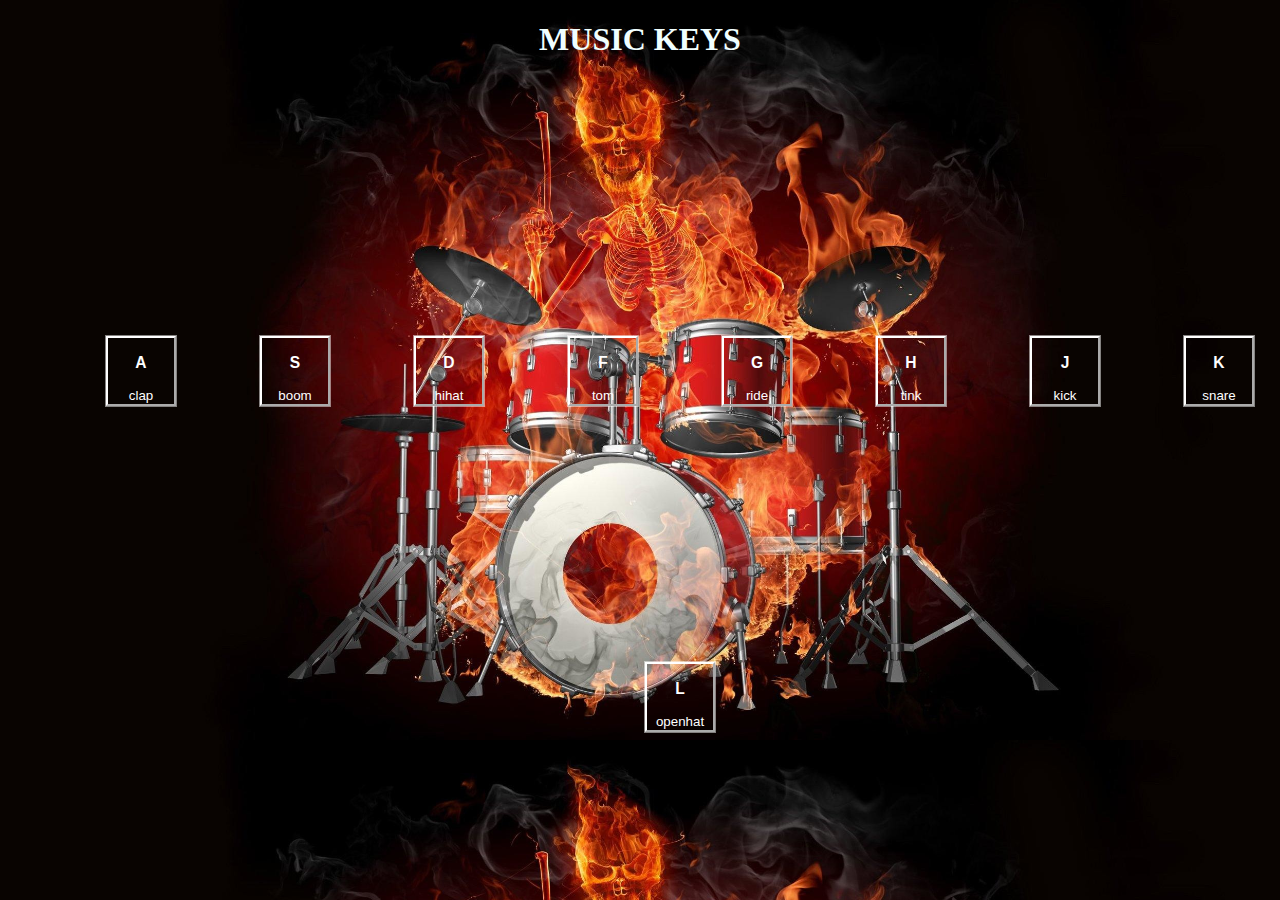
==== drumkit/index.html @ 46748902 "refactoring the app" ====
<!doctype html>

<html>
    <head>
        <title>key music</title>
        <link rel="stylesheet" type="text/css"
        href="style.css">
        <script src="main.js"></script>
        
       
       
        
    </head>
    <body>
        <h1>MUSIC KEYS</h1>
        <button class="button" onclick ="playclap('./sounds/clap.wav')" id="A" > <h3>A</h3>clap</button>
        <button class="button" onclick ="playclap('./sounds/boom.wav')" id="S">  <h3>S</h3>boom</button>
        <button class="button" onclick ="playclap('./sounds/hihat.wav')" id="D"> <h3>D</h3>hihat</button>
        <button class="button" onclick ="playclap('./sounds/tom.wav')" id="F">   <h3>F</h3>tom</button>
        <button class="button" onclick ="playclap('./sounds/ride.wav')" id="G">  <h3>G</h3>ride</button>
        <button class="button" onclick ="playclap('./sounds/tink.wav')" id="H">  <h3>H</h3>tink</button>
        <button class="button" onclick ="playclap('./sounds/kick.wav')" id="J" > <h3>J</h3>kick</button>
        <button class="button" onclick ="playclap('./sounds/snare.wav')" id="K" > <h3>K</h3>snare</button>
        <button class="button" onclick ="playclap('./sounds/openhat.wav')" id="L" ><h3>L</h3>openhat</button>
        

   
    </body>
</html>
---- drumkit/style.css ----
body{
  background-image: url('images/background.jpg');
  background-size: cover;

  color: azure;
  text-align: center;

}

  
  /*for animation effect  */
  .button{
    border: 0.150rem outset white;
    background-color:transparent;
    
    margin-top: 16rem;
    margin-left: 5rem;
    height:70px;
    width:70px;
    box-shadow: inset 0 0 20px rgba(255, 255, 255, 0);
    color:white;
    outline: 1px solid;
    outline-color: rgba(255, 255, 255, .5);
    outline-offset: 0px;
    text-shadow: none;
    transition: all 1250ms cubic-bezier(0.19, 1, 0.22, 1);
  } 
  
  .button:active{
    border: 1px solid;
    box-shadow: inset 0 0 20px rgba(255, 255, 255, .5), 0 0 20px rgba(255, 255, 255, .2);
    outline-color: rgba(255, 255, 255, 0);
    outline-offset: 15px;
    text-shadow: 1px 1px 2px #427388; 
  } 
  
  .button-press{
    border: 1px solid;
    box-shadow: inset 0 0 20px rgba(255, 255, 255, .5), 0 0 20px rgba(255, 255, 255, .2);
    outline-color: rgba(255, 255, 255, 0);
    outline-offset: 15px;
    text-shadow: 1px 1px 2px #427388; 
  }
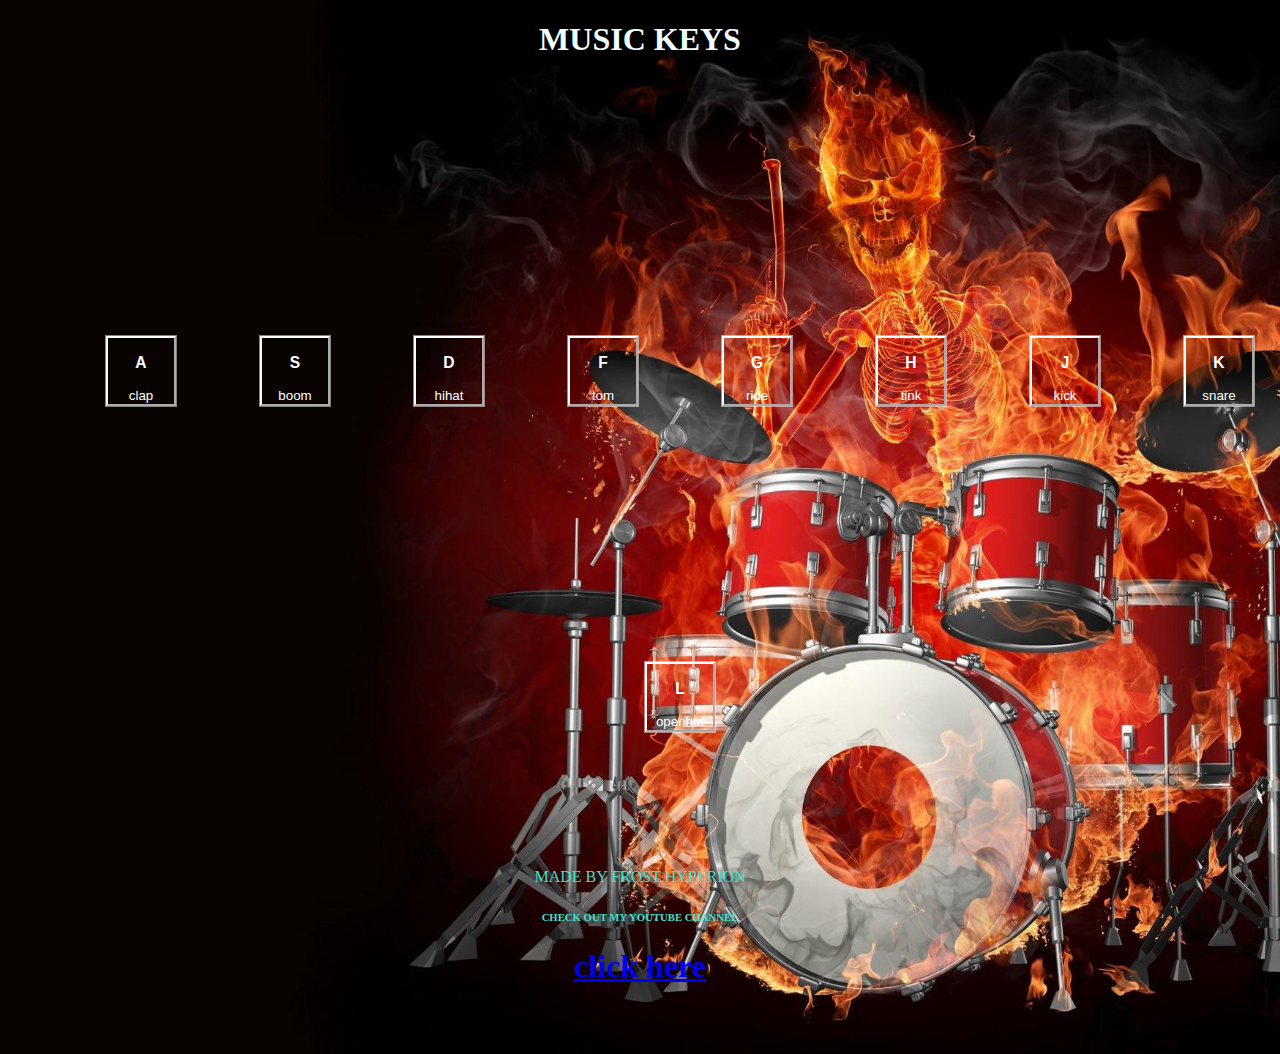
==== commit b3dadf9e: "website link" ====
--- a/drumkit/index.html
+++ b/drumkit/index.html
@@ -12,6 +12,7 @@
         
     </head>
     <body>
+        
         <h1>MUSIC KEYS</h1>
         <button class="button" onclick ="playclap('./sounds/clap.wav')" id="A" > <h3>A</h3>clap</button>
         <button class="button" onclick ="playclap('./sounds/boom.wav')" id="S">  <h3>S</h3>boom</button>
@@ -26,6 +27,11 @@
 
    
     </body>
-</html>    
+    <footer id="main-footer">
+        <p>MADE BY FROST HYPERION</p>
+        <H6>CHECK OUT MY YOUTUBE CHANNEL</H6>
+        <a href="https://www.youtube.com/watch?v=_fivd652PtY"><h1>click here</h1></a>
+        </footer> 
+   </html>
 
 
--- a/drumkit/style.css
+++ b/drumkit/style.css
@@ -41,4 +41,12 @@
     outline-color: rgba(255, 255, 255, 0);
     outline-offset: 15px;
     text-shadow: 1px 1px 2px #427388; 
+  }
+  #main-footer{
+    background: transparent;
+    text-align: center;
+    padding: 40px;
+    margin-top: 80px;
+    color: turquoise;
+    font-family: Cambria, Cochin, Georgia, Times, 'Times New Roman', serif;
   }